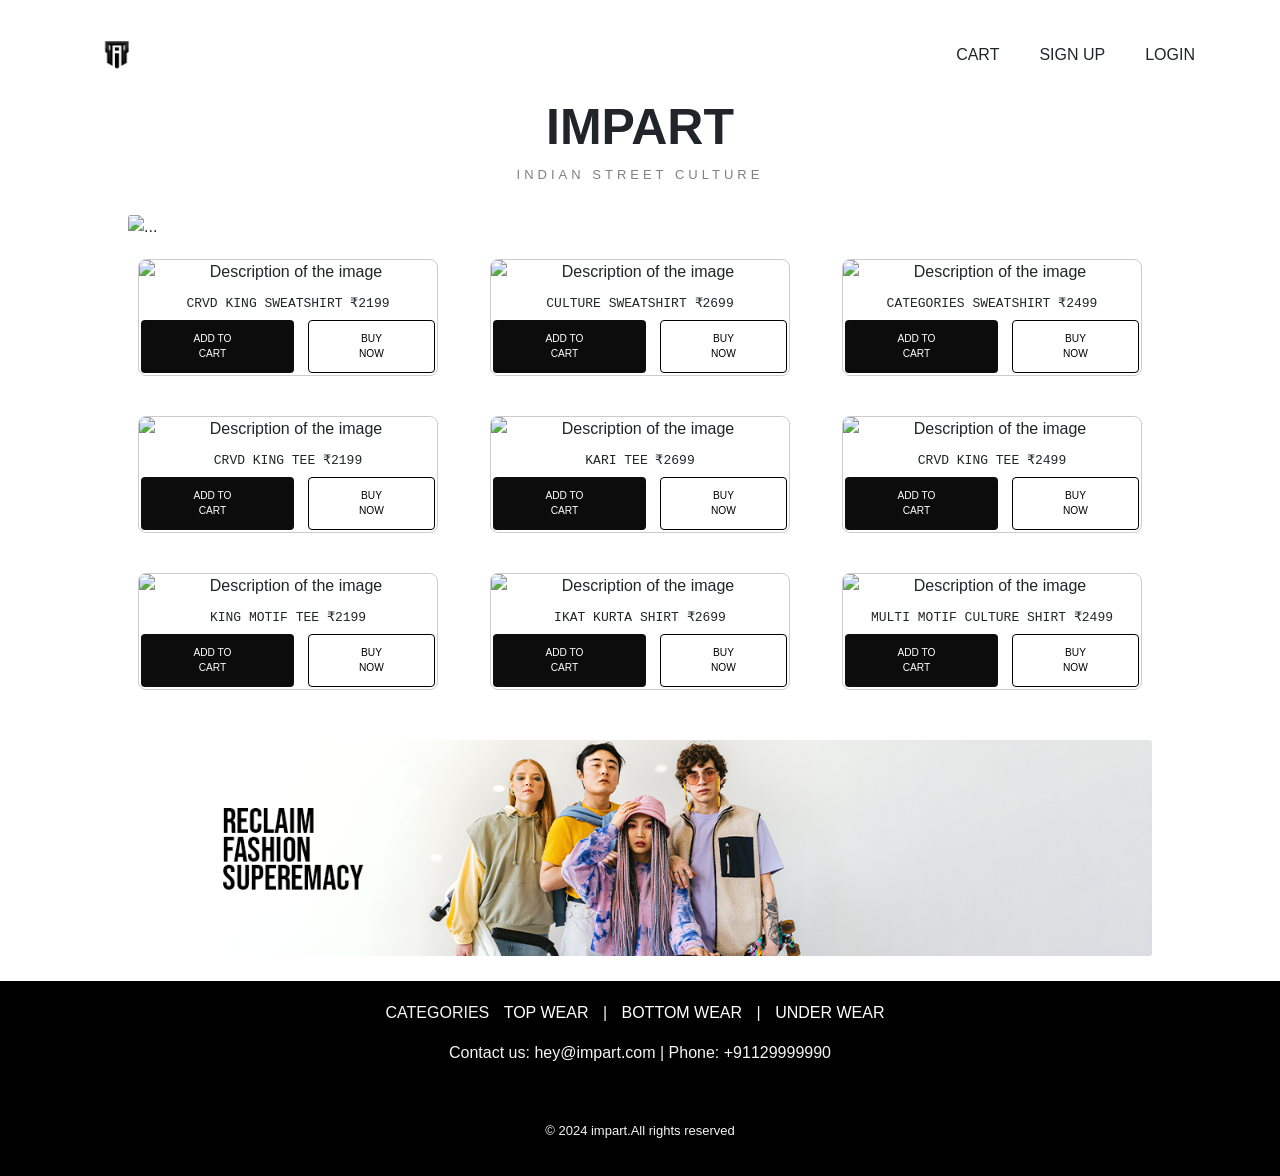
==== index.html @ 22382a7b "Initial commit" ====
<!DOCTYPE html>
<html lang="en">

<head>
  <meta charset="UTF-8">
  <meta name="viewport" content="width=device-width, initial-scale=1.0">
  <link rel="stylesheet" href="https://cdn.jsdelivr.net/npm/bootstrap@4.0.0/dist/css/bootstrap.min.css"
    integrity="sha384-Gn5384xqQ1aoWXA+058RXPxPg6fy4IWvTNh0E263XmFcJlSAwiGgFAW/dAiS6JXm" crossorigin="anonymous">
  <link rel="stylesheet" href="style.css">
  <title>impart</title>
</head>

<body>
  <div class="nav">
    <nav class="container d-flex justify-content-between align-items-center">
      <img src="/images/image.png" alt="Logo">
      <div class="icon-container">
        <div class="icon-item">
          <span>CART</span>
        </div>
        <span>SIGN UP</span>
        <span>LOGIN</span>
      </div>
    </nav>
  </div>
  <div class="heading">
    <div class="main-text">IMPART</div>
    <div class="sub-text">INDIAN STREET CULTURE</div>
  </div>

  <div class="banner">
    <div class="banners">
      <img
        src="https://images.bewakoof.com/uploads/category/desktop/INSIDE_DESKTOP_BANNER_-_statement_shirts_(1)-1718698304.jpg"
        class="card-img" alt="...">
    </div>
  </div>
  <div class="card-container">
    <div class="card">
      <img
        src="https://rwdy.in/_next/image?url=https%3A%2F%2Fs3.ap-south-1.amazonaws.com%2Fassets.rwdy%2Frwdy%2FK0bUxanDiKwk%2Flarge%2FBaby-blue.png&w=1920&q=75"
        alt="Description of the image">
      <p class="price">CRVD KING SWEATSHIRT ₹2199</p>
      <div class="button-container">
        <button class="add-to-cart">
          ADD TO CART
          <span class="icon"></span>
        </button>
        <button class="buy-now">
          <a style="text-decoration: none; color: black;" href="https://rwdy.in/p/RW23SW03">
            BUY NOW
          </a>
        </button>
      </div>
    </div>
    <div class="card">
      <img
        src="https://rwdy.in/_next/image?url=https%3A%2F%2Fs3.ap-south-1.amazonaws.com%2Fassets.rwdy%2Frwdy%2FAyK7gg1chWxE%2Flarge%2Fwhite-hhoodie.png&w=1920&q=75"
        alt="Description of the image">
      <p class="price">CULTURE SWEATSHIRT ₹2699</p>
      <div class="button-container">
        <button class="add-to-cart">
          <a style="text-decoration: none; color:white;" href="https://rwdy.in/p/RW23HD03">
          ADD TO CART
        </a>
          <span class="icon"></span>
        </button>
        <button class="buy-now">
          <a style="text-decoration: none; color: black;" href="https://rwdy.in/p/RW23HD03">
            BUY NOW
          </a>
        </button>
      </div>
    </div>
    <div class="card">
      <img
        src="https://rwdy.in/_next/image?url=https%3A%2F%2Fs3.ap-south-1.amazonaws.com%2Fassets.rwdy%2Frwdy%2FSaLMnHKlI0Ke%2Flarge%2F_brown-speia-.png&w=1920&q=75"
        alt="Description of the image">
      <p class="price">CATEGORIES SWEATSHIRT ₹2499</p>
      <div class="button-container">
        <button class="add-to-cart">
          <a style="text-decoration: none; color: white;" href="https://rwdy.in/p/RW23SW01">
          ADD TO CART
        </a>
          <span class="icon"></span>
        </button>
        <button class="buy-now">
          <a style="text-decoration: none; color: black;" href="https://rwdy.in/p/RW23SW01">
            BUY NOW
          </a>
        </button>
      </div>
    </div>
  </div>

  <div class="card-container">
    <div class="card">
      <img
        src="https://rwdy.in/_next/image?url=https%3A%2F%2Fs3.ap-south-1.amazonaws.com%2Fassets.rwdy%2Frwdy%2FDGo4npeQME0q%2Flarge%2FGRAPE.png&w=1920&q=75"
        alt="Description of the image">
      <p class="price">CRVD KING TEE ₹2199</p>
      <div class="button-container">
        <button class="add-to-cart">
          <a style="text-decoration: none; color: white;" href="https://rwdy.in/p/RW23TS04">
          ADD TO CART
        </a>
          <span class="icon"></span>
        </button>
        <button class="buy-now">
          <a style="text-decoration: none; color: black;" href="https://rwdy.in/p/RW23TS04">
            BUY NOW
          </a>
        </button>
      </div>
    </div>
    <div class="card">
      <img
        src="https://rwdy.in/_next/image?url=https%3A%2F%2Fs3.ap-south-1.amazonaws.com%2Fassets.rwdy%2Frwdy%2FMvmrggpxynsD%2Flarge%2FCRVD-KING-BLACK.png&w=1920&q=75"
        alt="Description of the image">
      <p class="price">KARI TEE ₹2699</p>
      <div class="button-container">
        <button class="add-to-cart">
          <a style="text-decoration: none; color: white;" href="https://rwdy.in/p/RW23TS05-A">
          ADD TO CART
        </a>
          <span class="icon"></span>
        </button>
        <button class="buy-now">
          <a style="text-decoration: none; color: black;" href="https://rwdy.in/p/RW23TS05-A">
            BUY NOW
          </a>
        </button>
      </div>
    </div>
    <div class="card">
      <img
        src="https://rwdy.in/_next/image?url=https%3A%2F%2Fs3.ap-south-1.amazonaws.com%2Fassets.rwdy%2Frwdy%2F7gafFAWwpFRo%2Flarge%2FLavander.png&w=1920&q=75"
        alt="Description of the image">
      <p class="price">CRVD KING TEE ₹2499</p>
      <div class="button-container">
        <button class="add-to-cart">
          <a style="text-decoration: none; color: white;" href="https://rwdy.in/p/RW23TS2A">
          ADD TO CART
        </a>
          <span class="icon"></span>
        </button>
        <button class="buy-now">
          <a style="text-decoration: none; color: black;" href="https://rwdy.in/p/RW23TS2A">
            BUY NOW
          </a>
          
        </button>
      </div>
    </div>
  </div>

  <div class="card-container">
    <div class="card">
      <img
        src="https://rwdy.in/_next/image?url=https%3A%2F%2Fs3.ap-south-1.amazonaws.com%2Fassets.rwdy%2Frwdy%2FMq03sfCd82o5%2Flarge%2FIKATkurta-shirt.png&w=1920&q=75"
        alt="Description of the image">
      <p class="price">KING MOTIF TEE ₹2199</p>
      <div class="button-container">
        <button class="add-to-cart">
          <a style="text-decoration: none; color: white;" href="https://rwdy.in/p/RW23SHT05">
          ADD TO CART
        </a>
          <span class="icon"></span>
        </button>
        <button class="buy-now">
          <a style="text-decoration: none; color: black;" href="https://rwdy.in/p/RW23SHT05">
            BUY NOW
          </a>
        </button>
      </div>
    </div>
    <div class="card">
      <img
        src="https://rwdy.in/_next/image?url=https%3A%2F%2Fs3.ap-south-1.amazonaws.com%2Fassets.rwdy%2Frwdy%2F6dzs2gWk58om%2Flarge%2FWhite-shirt.png&w=1920&q=75"
        alt="Description of the image">
      <p class="price">IKAT KURTA SHIRT ₹2699</p>
      <div class="button-container">
        <button class="add-to-cart">
          <a style="text-decoration: none; color: white;" href="https://rwdy.in/p/RW23FSSH03">
          ADD TO CART
        </a>
          <span class="icon"></span>
        </button>
        <button class="buy-now">
          <a style="text-decoration: none; color: black;" href="https://rwdy.in/p/RW23FSSH03">
            BUY NOW
          </a>
        </button>
      </div>
    </div>
    <div class="card">
      <img
        src="https://rwdy.in/_next/image?url=https%3A%2F%2Fs3.ap-south-1.amazonaws.com%2Fassets.rwdy%2Frwdy%2FGSzn4dSyKu8T%2Flarge%2FMultii-mmotfi.png&w=1920&q=75"
        alt="Description of the image">
      <p class="price">MULTI MOTIF CULTURE SHIRT ₹2499</p>
      <div class="button-container">
        <button class="add-to-cart">
          <a style="text-decoration: none; color: white;" href="https://rwdy.in/p/RW23FSSH04">
          ADD TO CART
        </a>
          <span class="icon"></span>
        </button>
        <button class="buy-now">
          <a style="text-decoration: none; color: black;" href="https://rwdy.in/p/RW23FSSH04">
            BUY NOW
          </a>
        </button>
      </div>
    </div>
  </div>
  <div class="banner">
    <div class="banners">
      <img src="/images/banner.png" class="card-img" alt="...">
    </div>
  </div>

  <footer>
    <p>CATEGORIES <a href="#">TOP WEAR</a> | <a href="#">BOTTOM WEAR</a> | <a href="#">UNDER WEAR</a></p>
    <p>Contact us: hey@impart.com | Phone: +91129999990</p>
    <div class="social-icons">
      <a style="background: none;" href="https://www.instagram.com/i.mpart?igsh=bnFldnR0c3kyeWh0">
        <ion-icon name="logo-instagram"></ion-icon></a>
      <ion-icon name="logo-facebook"></ion-icon>
      <ion-icon name="logo-whatsapp"></ion-icon>
      <ion-icon name="logo-pinterest"></ion-icon>
    </div>

    <p style="font-size: small; margin-top: 10px;">&copy; 2024 impart.All rights reserved</p>
  </footer>
</body>
<script type="module" src="https://unpkg.com/ionicons@7.1.0/dist/ionicons/ionicons.esm.js"></script>
<script nomodule src="https://unpkg.com/ionicons@7.1.0/dist/ionicons/ionicons.js"></script>

</html>
---- style.css ----
.nav {
    padding: 10px 0;
  }

  .nav img {
    width: 60px;
    height: 50px;
    margin-top: 20px;
  }

  .nav a {
    margin-left: 15px;
    color: #000;
    text-decoration: none;
    font-size: 16px;
  }
  .icon-container {
    display: flex;
    justify-content: center;
    align-items: center;
    gap: 40px; 
    margin-top: 20px;
    cursor: pointer;
}
.main-text{
    text-align: center;
    justify-content: center;
    font-weight: 800;
    font-size: 50px;
    display: block;
}
.sub-text{
    text-align: center;
    justify-content: center;
    color: gray;
    font-size: small;
    letter-spacing: 4px;
    

}
.banners{
  display: flex;
  justify-content: center;
  margin: auto;
  width: 80%;
  margin-top: 30px;
}
.card-container {
  display: flex;
  flex-wrap: wrap;
  justify-content: center;
}

.card {
  width: 300px;
  border: 1px solid #ccc;
  border-radius: 8px;
  overflow: hidden;
  margin: 20px 26px;
  text-align: center; 
}

.card img {
  max-width: 100%; 
  height: auto; 
  display: block; 
}
.price{
  font-family: sans-serif;
  font-size: small;
  font-weight: 500;
}

button {
  padding: 10px 40px;
  font-size: 10.2px;
  cursor: pointer;
  border: none;
  display: flex;
  align-items: center;
  justify-content: center;
  margin-bottom: 2px;
  margin: 2px 2px;
  
}

.add-to-cart {
  background-color: rgb(13, 12, 12);
  color: white;
  border-radius: 4px;
  position: relative;
}

.add-to-cart .icon {
  margin-left: 10px;
  font-size: 10px;
}

.buy-now {
  background-color: white;
  color: black;
  border: 1px solid black;
  border-radius:4px;
}

.buy-now:hover, .add-to-cart:hover {
  opacity: 0.8;
}
 footer {
  background-color:black;
  color: whitesmoke;
  text-align: center;
  padding: 20px;
  bottom: 0;
  width: 100%;
  margin-top: 25px;
}

footer a {
  color: #fff;
  text-decoration: none;
  margin: 0 10px;
}

.social-icons {
  margin-top: 10px;
}

.social-icons a {
  width: 30px;
  height: 30px;
  line-height: 30px;
  text-align: center;
  background-color: #555;
  color: #fff;
  border-radius: 50%;
  margin: 0 5px;
}
.button-container {
  display: flex;
  gap: 10px;
}
.price{
  text-align: center;
  margin-top: 10px;
  margin-bottom: 5px;
  font-size: small;
  font-family: 'Courier New', Courier, monospace;
}
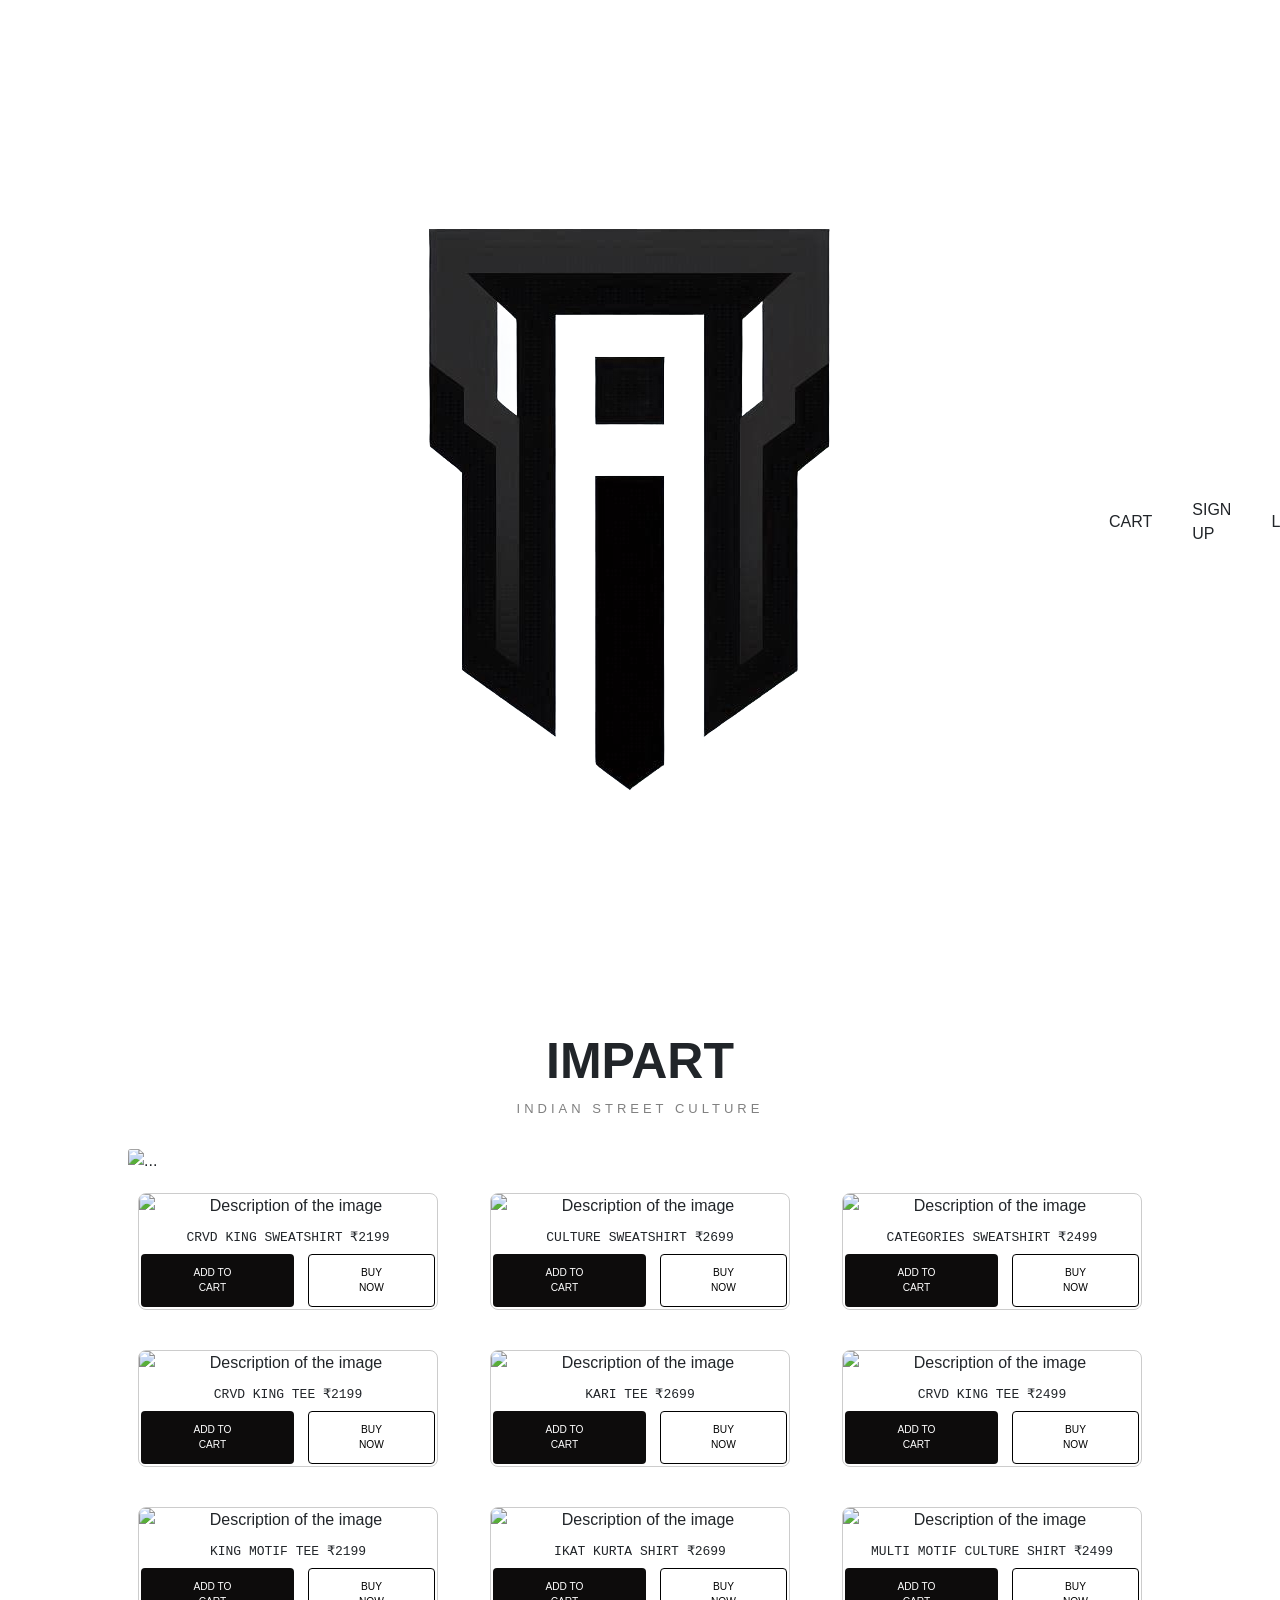
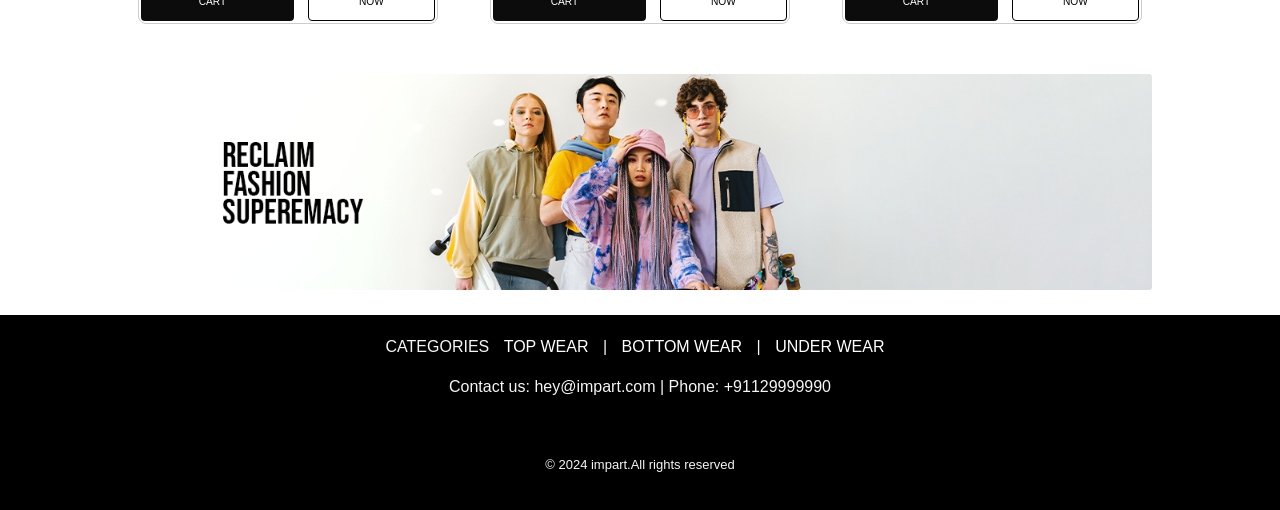
==== commit 49d70278: "Update index.html" ====
--- a/index.html
+++ b/index.html
@@ -10,10 +10,10 @@
   <title>impart</title>
 </head>
 
-<body>
+<body style="scroll-behavior: smooth;>
   <div class="nav">
     <nav class="container d-flex justify-content-between align-items-center">
-      <img src="/images/image.png" alt="Logo">
+      <img src="images/image.png" alt="Logo">
       <div class="icon-container">
         <div class="icon-item">
           <span>CART</span>
@@ -215,7 +215,7 @@
   </div>
   <div class="banner">
     <div class="banners">
-      <img src="/images/banner.png" class="card-img" alt="...">
+      <img src="images/banner.png" class="card-img" alt="...">
     </div>
   </div>
 
@@ -236,4 +236,4 @@
 <script type="module" src="https://unpkg.com/ionicons@7.1.0/dist/ionicons/ionicons.esm.js"></script>
 <script nomodule src="https://unpkg.com/ionicons@7.1.0/dist/ionicons/ionicons.js"></script>
 
-</html>+</html>
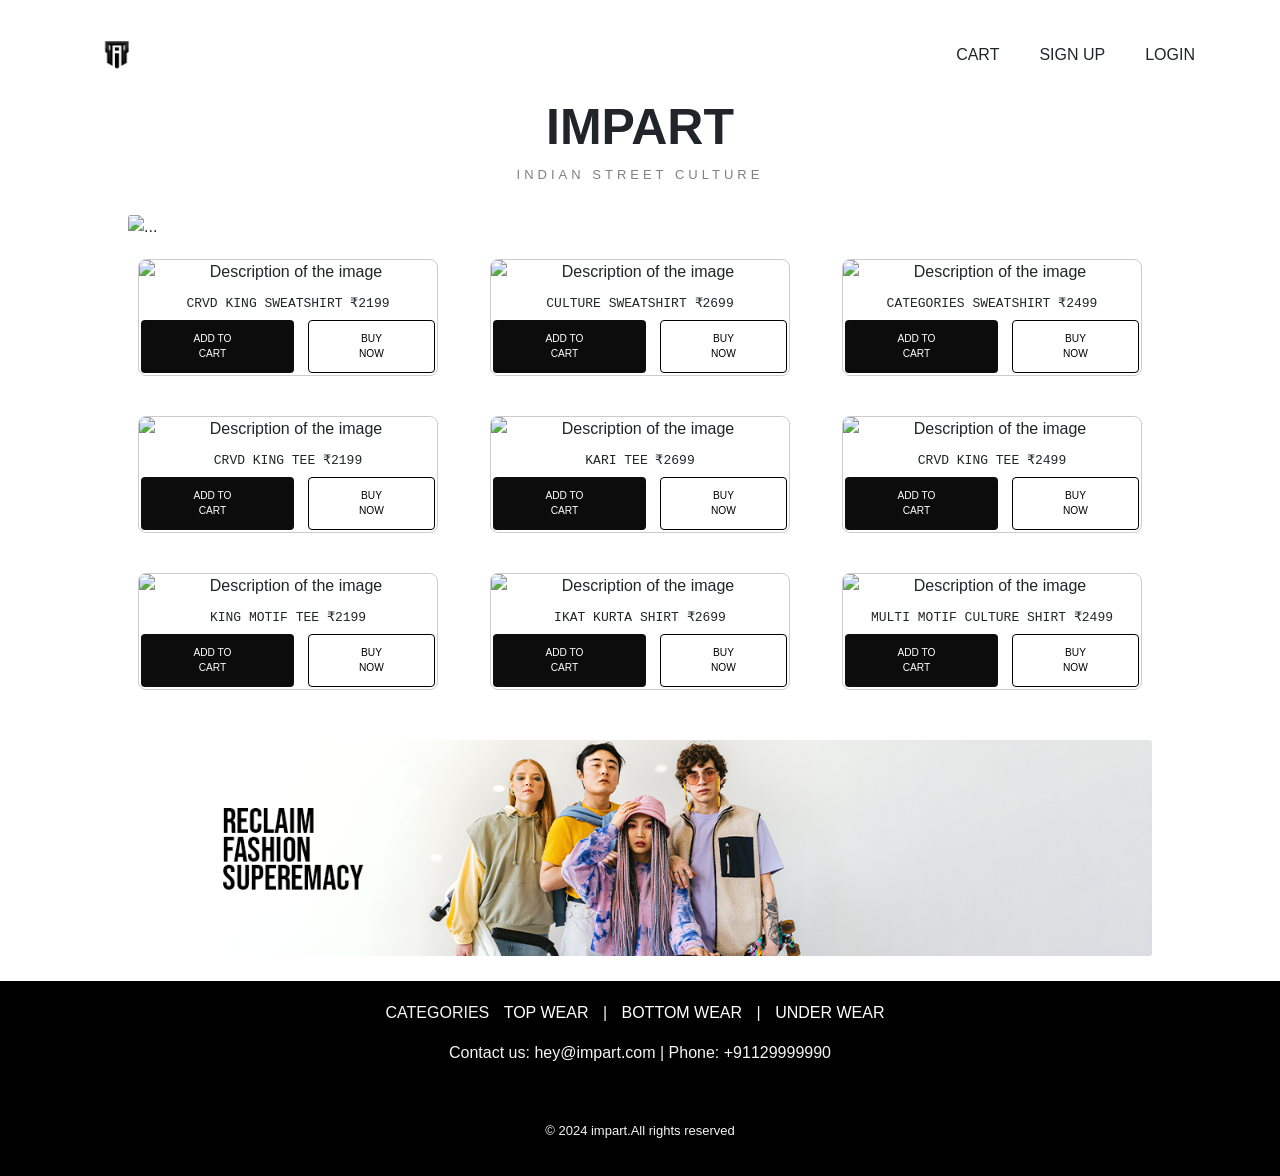
==== commit 5931ca75: "Update index.html" ====
--- a/index.html
+++ b/index.html
@@ -10,7 +10,7 @@
   <title>impart</title>
 </head>
 
-<body style="scroll-behavior: smooth;>
+<body>
   <div class="nav">
     <nav class="container d-flex justify-content-between align-items-center">
       <img src="images/image.png" alt="Logo">
